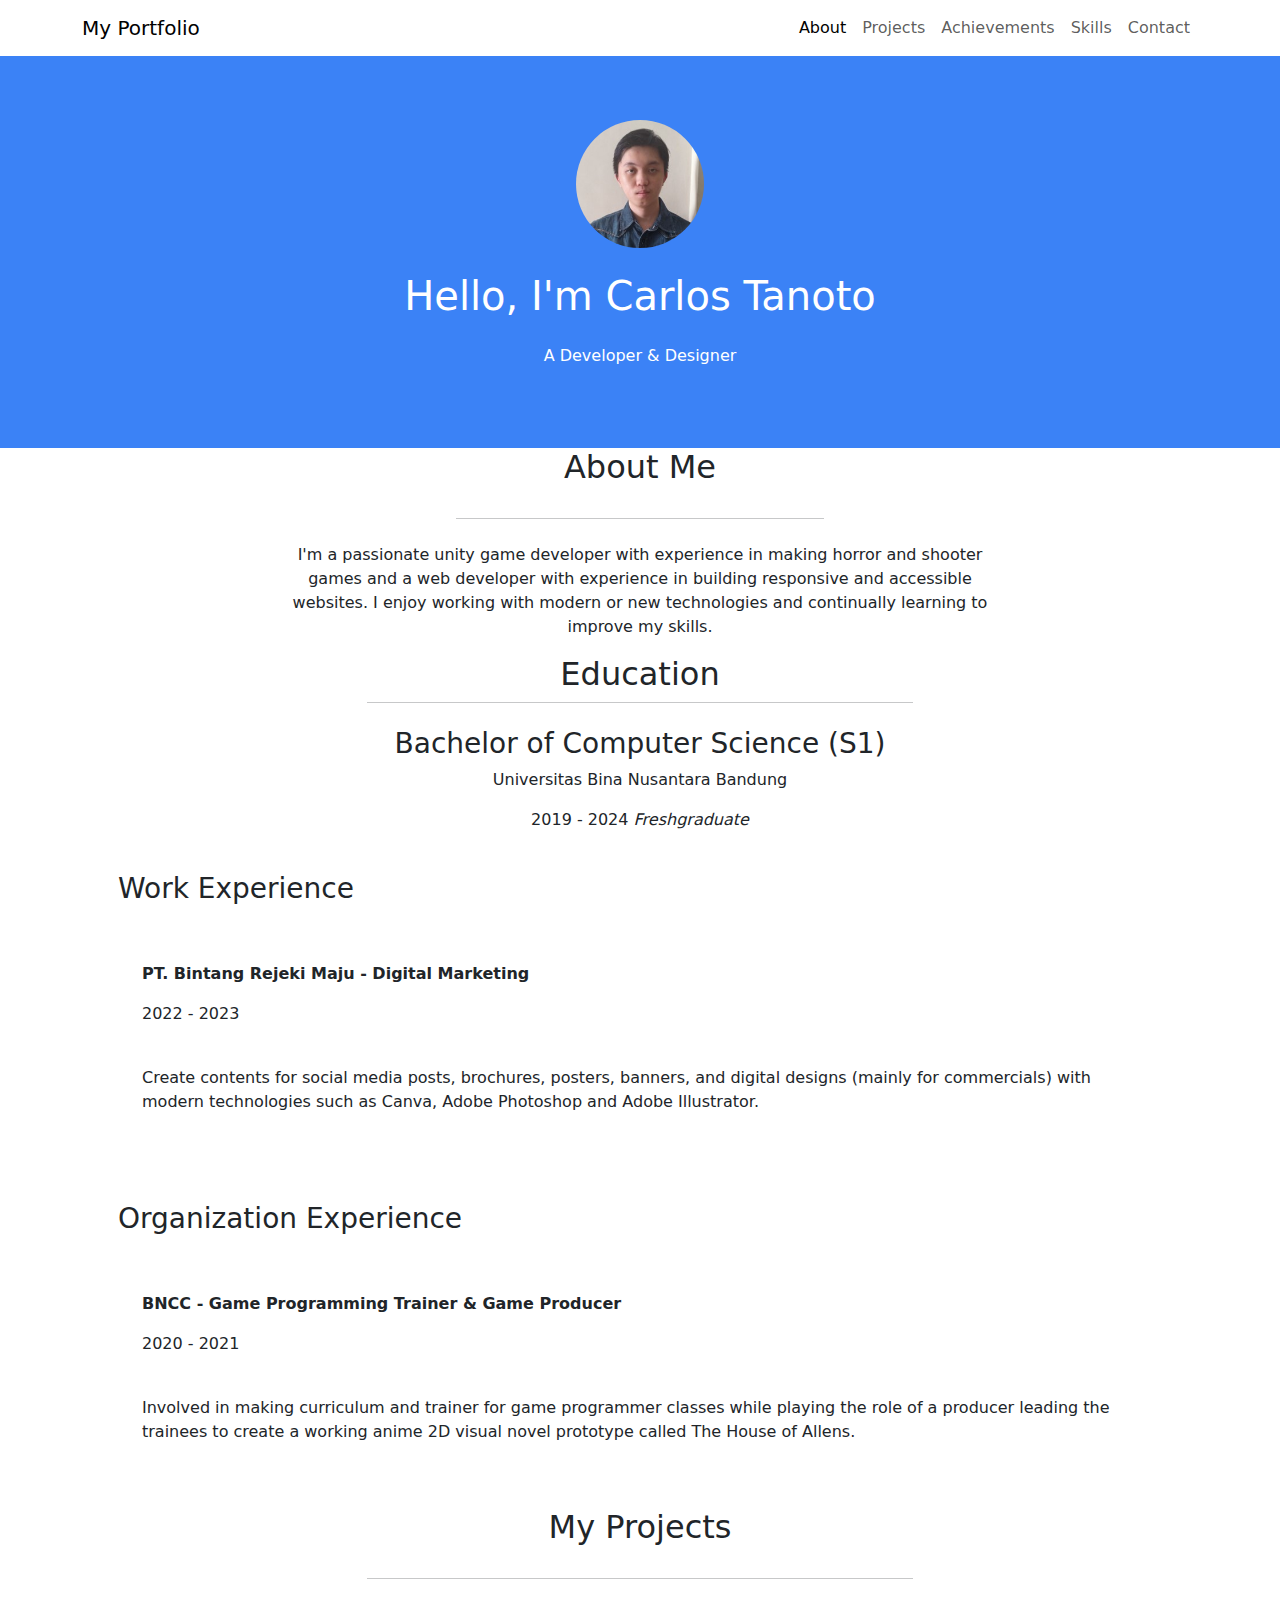
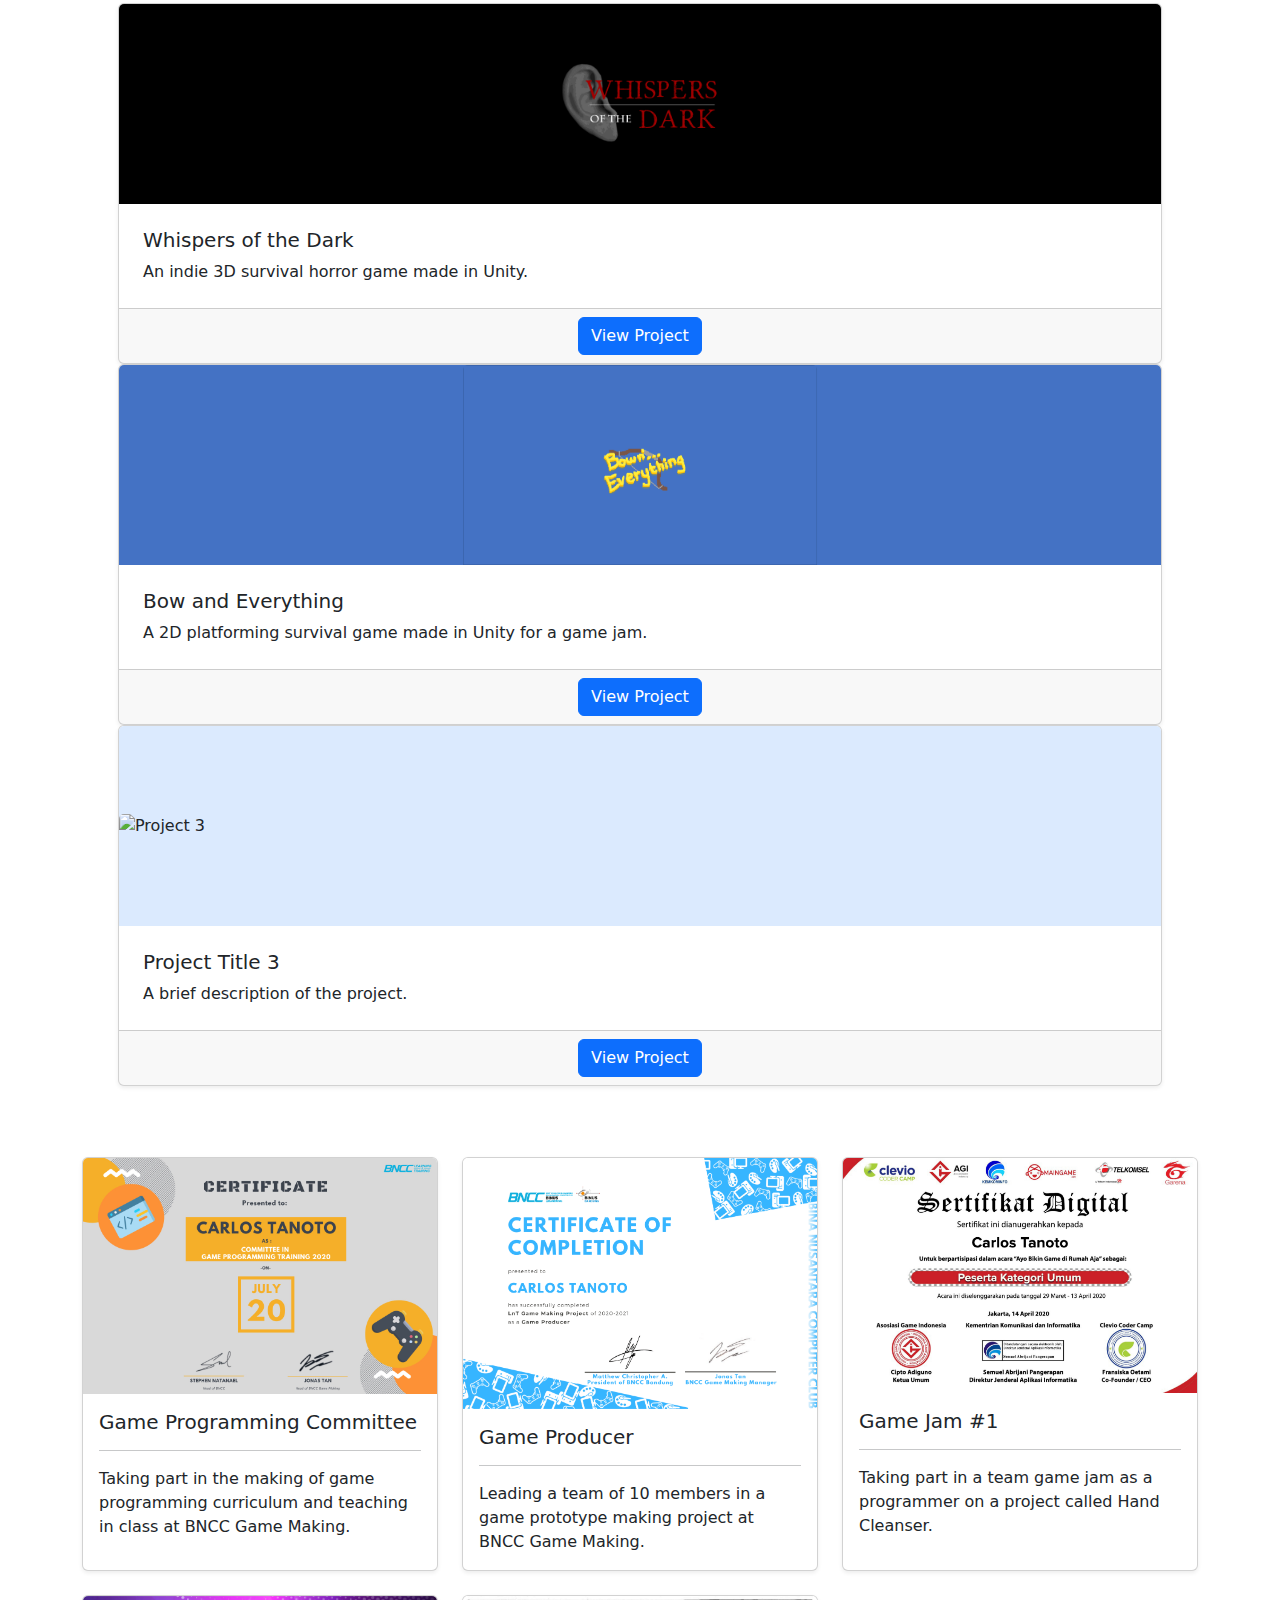
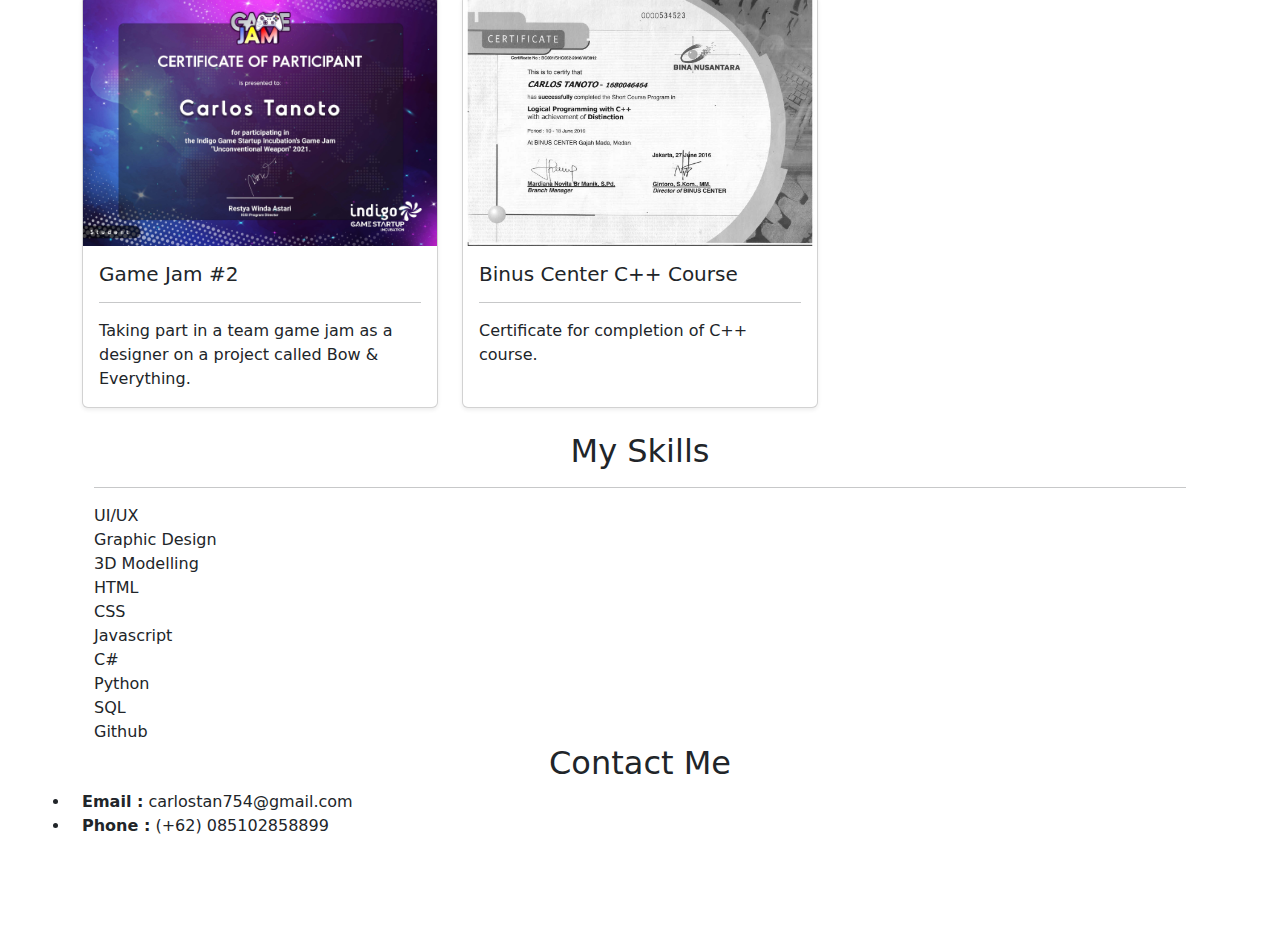
==== index.html @ 9b6f772d "reupload" ====
<!DOCTYPE html>
<html lang="en">

<head>
    <meta charset="UTF-8">
    <meta name="viewport" content="width=device-width, initial-scale=1.0">
    <title>My Portfolio</title>
    <!-- Bootstrap CSS -->
    <link href="https://cdn.jsdelivr.net/npm/bootstrap@5.3.0/dist/css/bootstrap.min.css" rel="stylesheet">
    <!-- Tailwind CSS -->
    <link href="https://cdn.jsdelivr.net/npm/tailwindcss@2.2.19/dist/tailwind.min.css" rel="stylesheet">
    <style>
        .hero {
            position: relative;
            background-color: #3B82F6;
            /* Tailwind bg-blue-500 */
            color: white;
            text-align: center;
            padding: 4rem 0;
            overflow: hidden;
        }
        
        .hero::before {
            content: "";
            position: absolute;
            top: 0;
            left: 0;
            width: 100%;
            height: 100%;
            background-image: url('solid-background.jpg');
            /* Replace with your image */
            background-size: cover;
            background-position: center;
            opacity: 0.8;
            z-index: -1;
        }
        
        .hero img {
            border-radius: 50%;
            width: 8rem;
            height: 8rem;
            margin-bottom: 1rem;
            position: relative;
            z-index: 10;
        }
        
        .hero h1,
        .hero p {
            position: relative;
            z-index: 10;
        }
        
        .bar-container {
            position: relative;
        }
        
        .bar-inner {
            position: absolute;
            width: 100%;
            text-align: center;
            line-height: 20px;
            /* Same as the height of the bar */
            color: white;
            font-weight: bold;
        }
        
        .project-img-container {
            position: relative;
            height: 200px;
            /* Adjust this height as needed */
            overflow: hidden;
        }
        
        .project-img-container img {
            position: absolute;
            top: 50%;
            left: 50%;
            height: 100%;
            width: auto;
            transform: translate(-50%, -50%);
        }
        /* If the image is too wide, the aspect ratio will be preserved, and it will be centered */
        
        .project-img-container img.wide {
            width: 100%;
            height: auto;
        }
    </style>
</head>

<body class="bg-gray-100 text-gray-900">
    <!-- Navbar -->
    <nav class="navbar navbar-expand-lg navbar-light bg-white shadow-sm">
        <div class="container">
            <a class="navbar-brand text-xl font-bold" href="#">My Portfolio</a>
            <button class="navbar-toggler" type="button" data-bs-toggle="collapse" data-bs-target="#navbarNav" aria-controls="navbarNav" aria-expanded="false" aria-label="Toggle navigation">
                <span class="navbar-toggler-icon"></span>
            </button>
            <div class="collapse navbar-collapse" id="navbarNav">
                <ul class="navbar-nav ms-auto">
                    <li class="nav-item">
                        <a class="nav-link active" aria-current="page" href="#about">About</a>
                    </li>
                    <li class="nav-item">
                        <a class="nav-link" href="#projects">Projects</a>
                    </li>
                    <li class="nav-item">
                        <a class="nav-link" href="#achievements">Achievements</a>
                    </li>
                    <li class="nav-item">
                        <a class="nav-link" href="#skills">Skills</a>
                    </li>
                    <li class="nav-item">
                        <a class="nav-link" href="#contact">Contact</a>
                    </li>
                </ul>
            </div>
        </div>
    </nav>

    <!-- Hero Section -->
    <header class="hero">

        <!-- Profile Picture -->
        <img src="Picture1.jpg" alt="Your Name" class="mx-auto rounded-full w-32 h-32 mb-4">

        <h1 class="text-4xl font-bold">Hello, I'm Carlos Tanoto</h1>
        <p class="mt-4 text-lg">A Developer & Designer</p>

        <!-- Pseudo-element for Background Image -->
        <div class="absolute inset-0 bg-blue-500" style="background-image: url('pattern.jpg'); background-size: cover; background-position: center; opacity: 0.8;"></div>
    </header>

    <!-- About Section -->
    <section id="about" class="container py-16">
        <div class="row justify-content-center">
            <div class="col-lg-8 text-center">
                <h2 class="text-3xl font-bold">About Me</h2>
                <br>
                <hr style="width: 50%; margin: auto;">
                <p class="mt-4">I'm a passionate unity game developer with experience in making horror and shooter games and a web developer with experience in building responsive and accessible websites. I enjoy working with modern or new technologies and continually
                    learning to improve my skills.</p>
            </div>
        </div>
    </section>

    <!-- Education Section -->
    <section id="education" class="bg-white py-16">
        <div class="container mx-auto px-4">
            <h2 class="text-3xl font-bold text-center mb-8">Education</h2>
            <hr style="width: 50%; margin: auto;">
            <br>
            <div class="flex flex-wrap justify-around">
                <div class="bg-gray-100 p-6 rounded-lg shadow-md mb-6 w-80 text-center">
                    <i class="fas fa-graduation-cap text-4xl text-blue-500 mb-4"></i>
                    <h3 class="text-xl font-semibold">Bachelor of Computer Science (S1)</h3>
                    <p class="text-gray-700">Universitas Bina Nusantara Bandung</p>
                    <p class="text-gray-500">2019 - 2024 <i>Freshgraduate</i></p>
                </div>
                <!-- Add more educational entries as needed -->
            </div>
        </div>
    </section>

    <!-- Work & Organization Experiences Section -->
    <section id="side-by-side-section" class="bg-gray-100 py-16">
        <div class="container mx-auto px-4">
            <div class="flex flex-col md:flex-row">
                <div class="md:w-1/2 p-4 bg-blue-100">
                    <h3 class="text-2xl font-bold">Work Experience</h3>
                    <br>
                    <div class="border-l-4 border-indigo-500 bg-white p-4 rounded-md">
                        <p><strong>PT. Bintang Rejeki Maju - Digital Marketing</strong></p>
                        <p>2022 - 2023</p>
                        <br>
                        <p>Create contents for social media posts, brochures, posters, banners, and digital designs (mainly for commercials) with modern technologies such as Canva, Adobe Photoshop and Adobe Illustrator.</p>
                    </div>
                </div>
                <div class="md:w-1/2 p-4 bg-green-100">
                    <h3 class="text-2xl font-bold">Organization Experience</h3>
                    <br>
                    <div class="border-l-4 border-indigo-500 bg-white p-4 rounded-md">
                        <p><strong>BNCC - Game Programming Trainer & Game Producer</strong></p>
                        <p>2020 - 2021</p>
                        <br>
                        <p>Involved in making curriculum and trainer for game programmer classes while playing the role of a producer leading the trainees to create a working anime 2D visual novel prototype called The House of Allens.</p>
                    </div>
                </div>
            </div>
        </div>
    </section>

    <!-- Projects Section -->
    <section id="projects" class="bg-gray-200 py-16">
        <div class="container mx-auto px-4">
            <h2 class="text-3xl font-bold text-center">My Projects</h2>
            <br>
            <hr style="width: 50%; margin: auto;">
            <br>
            <div class="flex flex-wrap -mx-4">
                <!-- Project 1 -->
                <div class="w-full md:w-1/3 px-4 mb-8">
                    <div class="card h-100 shadow-sm bg-white rounded-lg overflow-hidden">
                        <div class="project-img-container" style="background-color: black;">
                            <!-- Background color for project 1 -->
                            <img src="wotd_logo.png" class="card-img-top" alt="Whispers of the Dark">
                        </div>
                        <div class="p-4">
                            <h5 class="card-title font-bold">Whispers of the Dark</h5>
                            <p class="card-text">An indie 3D survival horror game made in Unity.</p>
                        </div>
                        <div class="card-footer text-center">
                            <a href="https://hvel.itch.io/whispers-of-the-dark" class="btn btn-primary">View Project</a>
                        </div>
                    </div>
                </div>
                <!-- Project 2 -->
                <div class="w-full md:w-1/3 px-4 mb-8">
                    <div class="card h-100 shadow-sm bg-white rounded-lg overflow-hidden">
                        <div class="project-img-container" style="background-color: #4472C4;">
                            <!-- Background color for project 2 -->
                            <img src="bne_logo.png" class="card-img-top" alt="Bow and Everything">
                        </div>
                        <div class="p-4">
                            <h5 class="card-title font-bold">Bow and Everything</h5>
                            <p class="card-text">A 2D platforming survival game made in Unity for a game jam.</p>
                        </div>
                        <div class="card-footer text-center">
                            <a href="https://hvelleonsfang.itch.io/bow-and-everything" class="btn btn-primary">View Project</a>
                        </div>
                    </div>
                </div>
                <!-- Project 3 -->
                <div class="w-full md:w-1/3 px-4 mb-8">
                    <div class="card h-100 shadow-sm bg-white rounded-lg overflow-hidden">
                        <div class="project-img-container" style="background-color: #dbeafe;">
                            <!-- Background color for project 3 -->
                            <img src="project3.jpg" class="card-img-top wide" alt="Project 3">
                        </div>
                        <div class="p-4">
                            <h5 class="card-title font-bold">Project Title 3</h5>
                            <p class="card-text">A brief description of the project.</p>
                        </div>
                        <div class="card-footer text-center">
                            <a href="#" class="btn btn-primary">View Project</a>
                        </div>
                    </div>
                </div>
            </div>
        </div>
    </section>

    <!-- Achievements Section -->
    <section id="achievements" class="bg-blue-400 py-16">
        <div class="container">
            <h2 class="text-3xl font-bold text-center text-white">My Achievements</h2>
            <br>
            <hr style="width: 50%; margin: auto; color: white;">
            <div class="row mt-8">
                <div class="col-lg-4 col-md-6 mb-4">
                    <div class="card h-100 shadow-sm">
                        <img src="BNCC Panitia Game Programming.png" class="card-img-top" alt="Achievement 1">
                        <div class="card-body">
                            <h5 class="card-title font-bold">Game Programming Committee</h5>
                            <hr>
                            <p class="card-text">Taking part in the making of game programming curriculum and teaching in class at BNCC Game Making.</p>
                        </div>
                    </div>
                </div>
                <div class="col-lg-4 col-md-6 mb-4">
                    <div class="card h-100 shadow-sm">
                        <img src="CARLOS-1.png" class="card-img-top" alt="Achievement 2">
                        <div class="card-body">
                            <h5 class="card-title font-bold">Game Producer</h5>
                            <hr>
                            <p class="card-text">Leading a team of 10 members in a game prototype making project at BNCC Game Making.</p>
                        </div>
                    </div>
                </div>
                <div class="col-lg-4 col-md-6 mb-4">
                    <div class="card h-100 shadow-sm">
                        <img src="Game Jam1.jpg" class="card-img-top" alt="Achievement 3">
                        <div class="card-body">
                            <h5 class="card-title font-bold">Game Jam #1</h5>
                            <hr>
                            <p class="card-text">Taking part in a team game jam as a programmer on a project called Hand Cleanser.</p>
                        </div>
                    </div>
                </div>
                <div class="col-lg-4 col-md-6 mb-4">
                    <div class="card h-100 shadow-sm">
                        <img src="certificate_gamejam_2021_IGSI_participant_Carlos_Tanoto.jpg" class="card-img-top" alt="Achievement 5">
                        <div class="card-body">
                            <h5 class="card-title font-bold">Game Jam #2</h5>
                            <hr>
                            <p class="card-text">Taking part in a team game jam as a designer on a project called Bow & Everything.</p>
                        </div>
                    </div>
                </div>
                <div class="col-lg-4 col-md-6 mb-4">
                    <div class="card h-100 shadow-sm">
                        <img src="certCPP-1.png" class="card-img-top" alt="Achievement 5">
                        <div class="card-body">
                            <h5 class="card-title font-bold">Binus Center C++ Course</h5>
                            <hr>
                            <p class="card-text">Certificate for completion of C++ course.</p>
                        </div>
                    </div>
                </div>
            </div>
        </div>
    </section>

    <!-- Skills Section -->
    <section id="skills" class="bg-gray-200 py-16">
        <div class="container mx-auto px-4">
            <h2 class="text-3xl font-bold text-center mb-6">My Skills</h2>
            <hr class="w-1/2 mx-auto mb-8 border-gray-400">
            <div class="space-y-4">
                <div class="flex items-center space-x-4">
                    <span class="text-lg font-semibold w-24">UI/UX</span>
                    <div class="flex-1 bar-container bg-gray-300 rounded">
                        <div class="bar-inner bg-blue-500" style="width: 100%;">100%</div>
                        <div class="h-4 bg-blue-500 rounded" style="width: 100%;"></div>
                    </div>
                </div>
                <div class="flex items-center space-x-4">
                    <span class="text-lg font-semibold w-24">Graphic Design</span>
                    <div class="flex-1 bar-container bg-gray-300 rounded">
                        <div class="bar-inner bg-blue-500" style="width: 100%;">100%</div>
                        <div class="h-4 bg-blue-500 rounded" style="width: 100%;"></div>
                    </div>
                </div>
                <div class="flex items-center space-x-4">
                    <span class="text-lg font-semibold w-24">3D Modelling</span>
                    <div class="flex-1 bar-container bg-gray-300 rounded">
                        <div class="bar-inner bg-blue-500" style="width: 100%;">100%</div>
                        <div class="h-4 bg-blue-500 rounded" style="width: 100%;"></div>
                    </div>
                </div>
                <div class="flex items-center space-x-4">
                    <span class="text-lg font-semibold w-24">HTML</span>
                    <div class="flex-1 bar-container bg-gray-300 rounded">
                        <div class="bar-inner bg-blue-500" style="width: 80%;">80%</div>
                        <div class="h-4 bg-blue-500 rounded" style="width: 80%;"></div>
                    </div>
                </div>
                <div class="flex items-center space-x-4">
                    <span class="text-lg font-semibold w-24">CSS</span>
                    <div class="flex-1 bar-container bg-gray-300 rounded">
                        <div class="bar-inner bg-blue-500" style="width: 80%;">80%</div>
                        <div class="h-4 bg-blue-500 rounded" style="width: 80%;"></div>
                    </div>
                </div>
                <div class="flex items-center space-x-4">
                    <span class="text-lg font-semibold w-24">Javascript</span>
                    <div class="flex-1 bar-container bg-gray-300 rounded">
                        <div class="bar-inner bg-blue-500" style="width: 80%;">80%</div>
                        <div class="h-4 bg-blue-500 rounded" style="width: 80%;"></div>
                    </div>
                </div>
                <div class="flex items-center space-x-4">
                    <span class="text-lg font-semibold w-24">C#</span>
                    <div class="flex-1 bar-container bg-gray-300 rounded">
                        <div class="bar-inner bg-blue-500" style="width: 80%;">80%</div>
                        <div class="h-4 bg-blue-500 rounded" style="width: 80%;"></div>
                    </div>
                </div>
                <div class="flex items-center space-x-4">
                    <span class="text-lg font-semibold w-24">Python</span>
                    <div class="flex-1 bar-container bg-gray-300 rounded">
                        <div class="bar-inner bg-blue-500" style="width: 80%;">80%</div>
                        <div class="h-4 bg-blue-500 rounded" style="width: 80%;"></div>
                    </div>
                </div>
                <div class="flex items-center space-x-4">
                    <span class="text-lg font-semibold w-24">SQL</span>
                    <div class="flex-1 bar-container bg-gray-300 rounded">
                        <div class="bar-inner bg-blue-500" style="width: 80%;">80%</div>
                        <div class="h-4 bg-blue-500 rounded" style="width: 80%;"></div>
                    </div>
                </div>
                <div class="flex items-center space-x-4">
                    <span class="text-lg font-semibold w-24">Github</span>
                    <div class="flex-1 bar-container bg-gray-300 rounded">
                        <div class="bar-inner bg-blue-500" style="width: 60%;">60%</div>
                        <div class="h-4 bg-blue-500 rounded" style="width: 60%;"></div>
                    </div>
                </div>
            </div>
        </div>
    </section>

    <!-- Contact Section -->
    <section id="contact" class="container py-16">
        <h2 class="text-3xl font-bold text-center">Contact Me</h2>
        <div class="row justify-content-center mt-8">
            <li>
                <a><b>Email :</b> carlostan754@gmail.com</a>
            </li>
            <li>
                <a><b>Phone :</b> (+62) 085102858899</a>
            </li>
        </div>
    </section>

    <!-- Footer -->
    <footer class="bg-gray-800 text-white text-center py-4">
        <p>&copy; 2024 Carlos Tanoto. All Rights Reserved.</p>
    </footer>

    <!-- Bootstrap JS -->
    <script src="https://cdn.jsdelivr.net/npm/bootstrap@5.3.0/dist/js/bootstrap.bundle.min.js"></script>
</body>


</html>
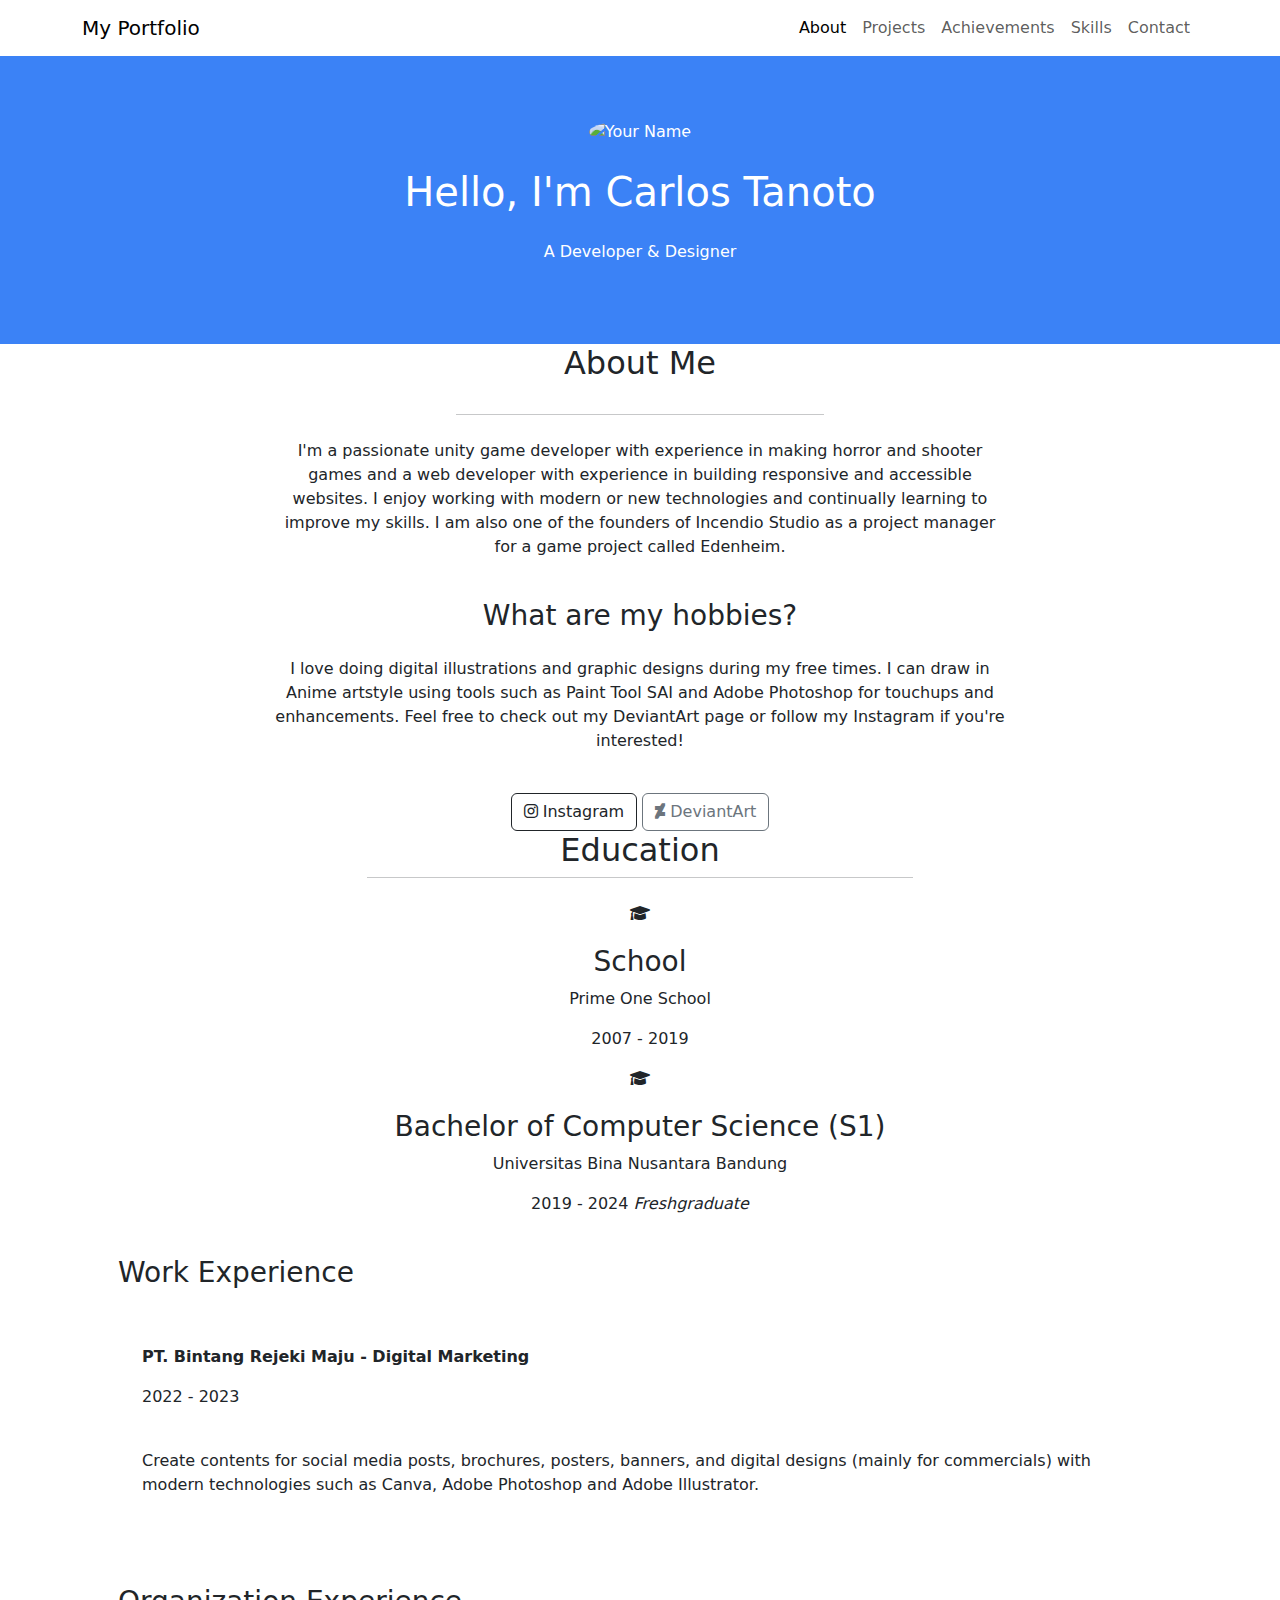
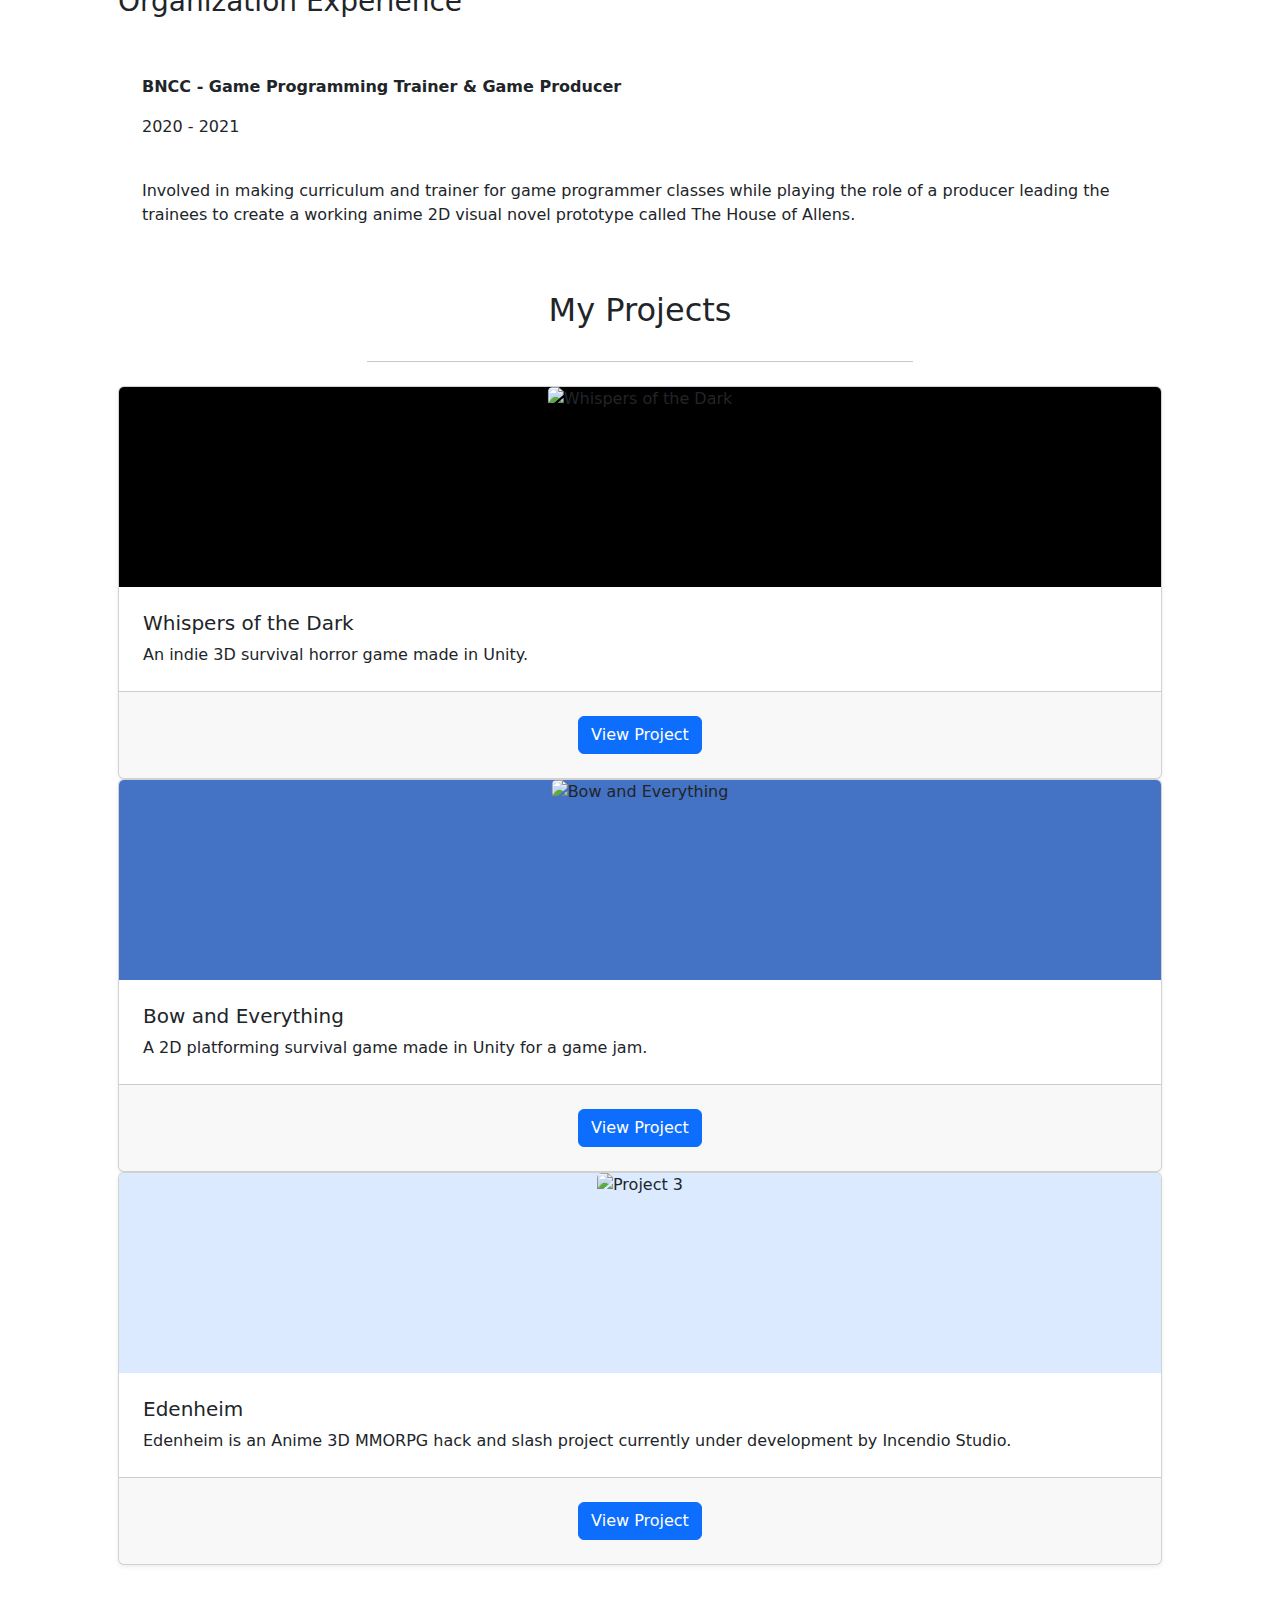
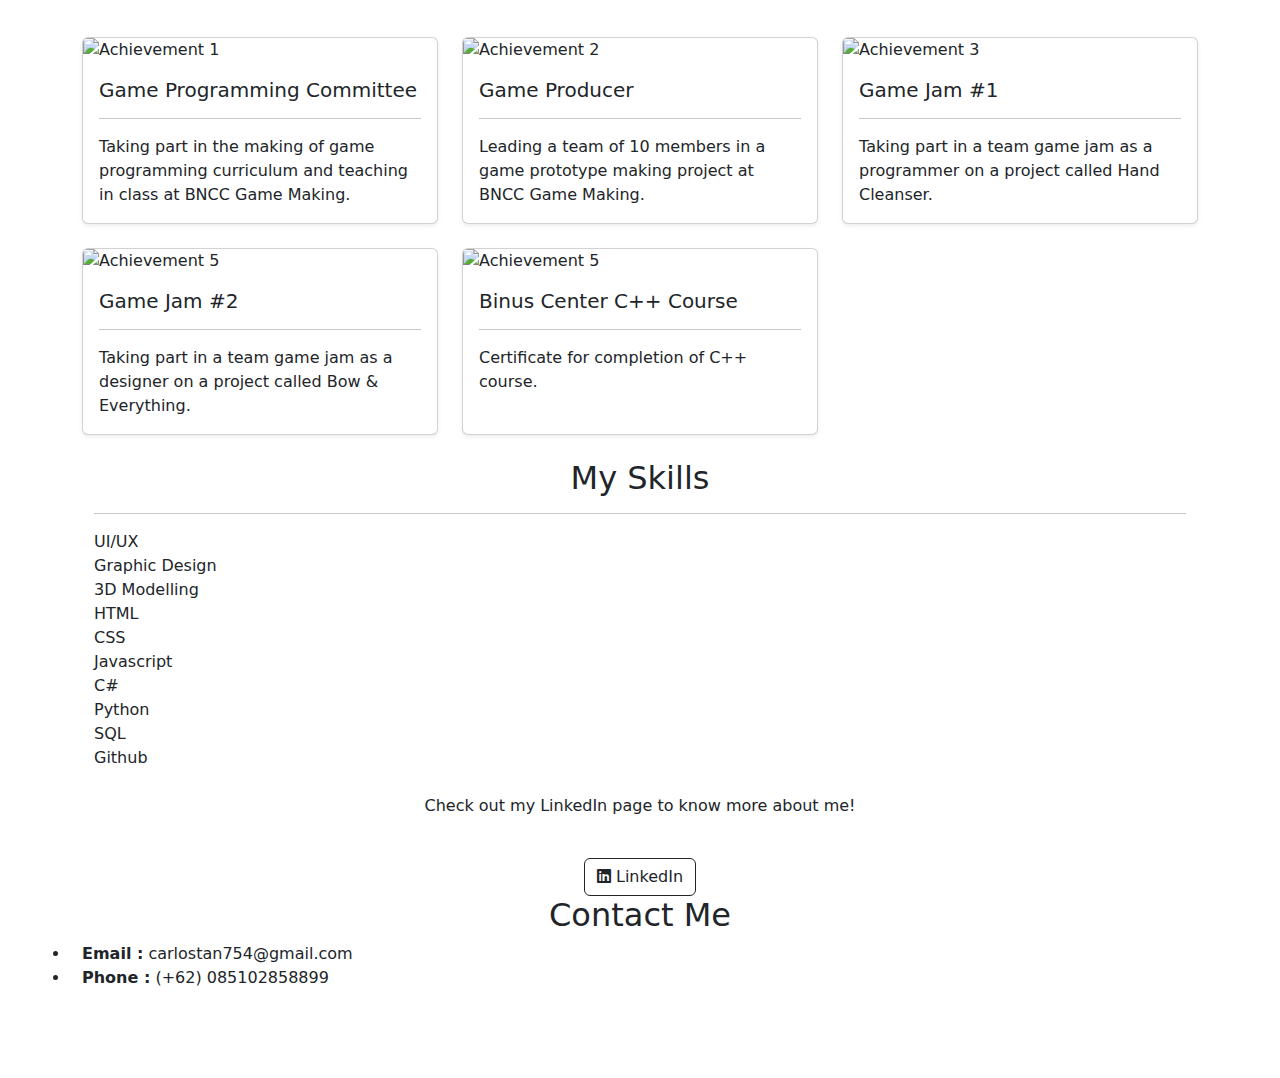
==== commit 3dff0b7b: "Merge pull request #1 from CarlosTanoto/owner" ====
--- a/index.html
+++ b/index.html
@@ -9,6 +9,8 @@
     <link href="https://cdn.jsdelivr.net/npm/bootstrap@5.3.0/dist/css/bootstrap.min.css" rel="stylesheet">
     <!-- Tailwind CSS -->
     <link href="https://cdn.jsdelivr.net/npm/tailwindcss@2.2.19/dist/tailwind.min.css" rel="stylesheet">
+    <!-- FontAwesome -->
+    <link rel="stylesheet" href="https://cdnjs.cloudflare.com/ajax/libs/font-awesome/6.0.0-beta3/css/all.min.css">
     <style>
         .hero {
             position: relative;
@@ -122,13 +124,13 @@
     <header class="hero">
 
         <!-- Profile Picture -->
-        <img src="Picture1.jpg" alt="Your Name" class="mx-auto rounded-full w-32 h-32 mb-4">
+        <img src="Images/Resources/Picture1.jpg" alt="Your Name" class="mx-auto rounded-full w-32 h-32 mb-4">
 
         <h1 class="text-4xl font-bold">Hello, I'm Carlos Tanoto</h1>
         <p class="mt-4 text-lg">A Developer & Designer</p>
 
         <!-- Pseudo-element for Background Image -->
-        <div class="absolute inset-0 bg-blue-500" style="background-image: url('pattern.jpg'); background-size: cover; background-position: center; opacity: 0.8;"></div>
+        <div class="absolute inset-0 bg-blue-500" style="background-image: url('Images/Resources/pattern.jpg'); background-size: cover; background-position: center; opacity: 0.8;"></div>
     </header>
 
     <!-- About Section -->
@@ -139,7 +141,18 @@
                 <br>
                 <hr style="width: 50%; margin: auto;">
                 <p class="mt-4">I'm a passionate unity game developer with experience in making horror and shooter games and a web developer with experience in building responsive and accessible websites. I enjoy working with modern or new technologies and continually
-                    learning to improve my skills.</p>
+                    learning to improve my skills. I am also one of the founders of Incendio Studio as a project manager for a game project called Edenheim.</p>
+                <br>
+                <h3 class="text-2xl font-bold">What are my hobbies?</h3>
+                <p class="mt-4">I love doing digital illustrations and graphic designs during my free times. I can draw in Anime artstyle using tools such as Paint Tool SAI and Adobe Photoshop for touchups and enhancements. Feel free to check out my DeviantArt page or
+                    follow my Instagram if you're interested!</p>
+                <br>
+                <a href="https://www.instagram.com/hvel32/" class="btn btn-outline-dark">
+                    <i class="fab fa-instagram"></i> Instagram
+                </a>
+                <a href="https://www.deviantart.com/leonsfang" class="btn btn-outline-secondary">
+                    <i class="fab fa-deviantart"></i> DeviantArt
+                </a>
             </div>
         </div>
     </section>
@@ -151,6 +164,12 @@
             <hr style="width: 50%; margin: auto;">
             <br>
             <div class="flex flex-wrap justify-around">
+                <div class="bg-gray-100 p-6 rounded-lg shadow-md mb-6 w-80 text-center">
+                    <i class="fas fa-graduation-cap text-4xl text-blue-500 mb-4"></i>
+                    <h3 class="text-xl font-semibold">School</h3>
+                    <p class="text-gray-700">Prime One School</p>
+                    <p class="text-gray-500">2007 - 2019</p>
+                </div>
                 <div class="bg-gray-100 p-6 rounded-lg shadow-md mb-6 w-80 text-center">
                     <i class="fas fa-graduation-cap text-4xl text-blue-500 mb-4"></i>
                     <h3 class="text-xl font-semibold">Bachelor of Computer Science (S1)</h3>
@@ -198,50 +217,52 @@
             <hr style="width: 50%; margin: auto;">
             <br>
             <div class="flex flex-wrap -mx-4">
-                <!-- Project 1 -->
+                <!-- Project 1 WOTD -->
                 <div class="w-full md:w-1/3 px-4 mb-8">
-                    <div class="card h-100 shadow-sm bg-white rounded-lg overflow-hidden">
-                        <div class="project-img-container" style="background-color: black;">
+                    <div class="card h-full shadow-sm bg-white rounded-lg overflow-hidden flex flex-col">
+                        <div class="project-img-container" style="background-color: black; height: 200px; display: flex; align-items: center; justify-content: center;">
                             <!-- Background color for project 1 -->
-                            <img src="wotd_logo.png" class="card-img-top" alt="Whispers of the Dark">
-                        </div>
-                        <div class="p-4">
+                            <img src="Images/Projects/wotd_logo.png" class="card-img-top max-h-full max-w-full" alt="Whispers of the Dark">
+                        </div>
+                        <div class="p-4 flex-grow">
                             <h5 class="card-title font-bold">Whispers of the Dark</h5>
                             <p class="card-text">An indie 3D survival horror game made in Unity.</p>
                         </div>
-                        <div class="card-footer text-center">
+                        <div class="card-footer text-center mt-auto p-4">
                             <a href="https://hvel.itch.io/whispers-of-the-dark" class="btn btn-primary">View Project</a>
                         </div>
                     </div>
                 </div>
-                <!-- Project 2 -->
+
+                <!-- Project 2 Bow & Everything -->
                 <div class="w-full md:w-1/3 px-4 mb-8">
-                    <div class="card h-100 shadow-sm bg-white rounded-lg overflow-hidden">
-                        <div class="project-img-container" style="background-color: #4472C4;">
+                    <div class="card h-full shadow-sm bg-white rounded-lg overflow-hidden flex flex-col">
+                        <div class="project-img-container" style="background-color: #4472C4; height: 200px; display: flex; align-items: center; justify-content: center;">
                             <!-- Background color for project 2 -->
-                            <img src="bne_logo.png" class="card-img-top" alt="Bow and Everything">
-                        </div>
-                        <div class="p-4">
+                            <img src="Images/Projects/bne_logo.png" class="card-img-top max-h-full max-w-full" alt="Bow and Everything">
+                        </div>
+                        <div class="p-4 flex-grow">
                             <h5 class="card-title font-bold">Bow and Everything</h5>
                             <p class="card-text">A 2D platforming survival game made in Unity for a game jam.</p>
                         </div>
-                        <div class="card-footer text-center">
+                        <div class="card-footer text-center mt-auto p-4">
                             <a href="https://hvelleonsfang.itch.io/bow-and-everything" class="btn btn-primary">View Project</a>
                         </div>
                     </div>
                 </div>
-                <!-- Project 3 -->
+
+                <!-- Project 3 Edenheim -->
                 <div class="w-full md:w-1/3 px-4 mb-8">
-                    <div class="card h-100 shadow-sm bg-white rounded-lg overflow-hidden">
-                        <div class="project-img-container" style="background-color: #dbeafe;">
+                    <div class="card h-full shadow-sm bg-white rounded-lg overflow-hidden flex flex-col">
+                        <div class="project-img-container" style="background-color: #dbeafe; height: 200px; display: flex; align-items: center; justify-content: center;">
                             <!-- Background color for project 3 -->
-                            <img src="project3.jpg" class="card-img-top wide" alt="Project 3">
-                        </div>
-                        <div class="p-4">
-                            <h5 class="card-title font-bold">Project Title 3</h5>
-                            <p class="card-text">A brief description of the project.</p>
-                        </div>
-                        <div class="card-footer text-center">
+                            <img src="project3.jpg" class="card-img-top max-h-full max-w-full" alt="Project 3">
+                        </div>
+                        <div class="p-4 flex-grow">
+                            <h5 class="card-title font-bold">Edenheim</h5>
+                            <p class="card-text">Edenheim is an Anime 3D MMORPG hack and slash project currently under development by Incendio Studio.</p>
+                        </div>
+                        <div class="card-footer text-center mt-auto p-4">
                             <a href="#" class="btn btn-primary">View Project</a>
                         </div>
                     </div>
@@ -259,7 +280,7 @@
             <div class="row mt-8">
                 <div class="col-lg-4 col-md-6 mb-4">
                     <div class="card h-100 shadow-sm">
-                        <img src="BNCC Panitia Game Programming.png" class="card-img-top" alt="Achievement 1">
+                        <img src="Images/Certificates/BNCC Panitia Game Programming.png" class="card-img-top" alt="Achievement 1">
                         <div class="card-body">
                             <h5 class="card-title font-bold">Game Programming Committee</h5>
                             <hr>
@@ -269,7 +290,7 @@
                 </div>
                 <div class="col-lg-4 col-md-6 mb-4">
                     <div class="card h-100 shadow-sm">
-                        <img src="CARLOS-1.png" class="card-img-top" alt="Achievement 2">
+                        <img src="Images/Certificates/CARLOS-1.png" class="card-img-top" alt="Achievement 2">
                         <div class="card-body">
                             <h5 class="card-title font-bold">Game Producer</h5>
                             <hr>
@@ -279,7 +300,7 @@
                 </div>
                 <div class="col-lg-4 col-md-6 mb-4">
                     <div class="card h-100 shadow-sm">
-                        <img src="Game Jam1.jpg" class="card-img-top" alt="Achievement 3">
+                        <img src="Images/Certificates/Game Jam1.jpg" class="card-img-top" alt="Achievement 3">
                         <div class="card-body">
                             <h5 class="card-title font-bold">Game Jam #1</h5>
                             <hr>
@@ -289,7 +310,7 @@
                 </div>
                 <div class="col-lg-4 col-md-6 mb-4">
                     <div class="card h-100 shadow-sm">
-                        <img src="certificate_gamejam_2021_IGSI_participant_Carlos_Tanoto.jpg" class="card-img-top" alt="Achievement 5">
+                        <img src="Images/Certificates/certificate_gamejam_2021_IGSI_participant_Carlos_Tanoto.jpg" class="card-img-top" alt="Achievement 5">
                         <div class="card-body">
                             <h5 class="card-title font-bold">Game Jam #2</h5>
                             <hr>
@@ -299,7 +320,7 @@
                 </div>
                 <div class="col-lg-4 col-md-6 mb-4">
                     <div class="card h-100 shadow-sm">
-                        <img src="certCPP-1.png" class="card-img-top" alt="Achievement 5">
+                        <img src="Images/Certificates/certCPP-1.png" class="card-img-top" alt="Achievement 5">
                         <div class="card-body">
                             <h5 class="card-title font-bold">Binus Center C++ Course</h5>
                             <hr>
@@ -385,6 +406,16 @@
                     <div class="flex-1 bar-container bg-gray-300 rounded">
                         <div class="bar-inner bg-blue-500" style="width: 60%;">60%</div>
                         <div class="h-4 bg-blue-500 rounded" style="width: 60%;"></div>
+                    </div>
+                </div>
+                <br>
+                <div class="row justify-content-center">
+                    <div class="col-lg-8 text-center">
+                        <p>Check out my LinkedIn page to know more about me!</p>
+                        <br>
+                        <a href="https://www.linkedin.com/in/carlos-tanoto-a41725316/" class="btn btn-outline-dark">
+                            <i class="fab fa-linkedin"></i> LinkedIn
+                        </a>
                     </div>
                 </div>
             </div>
